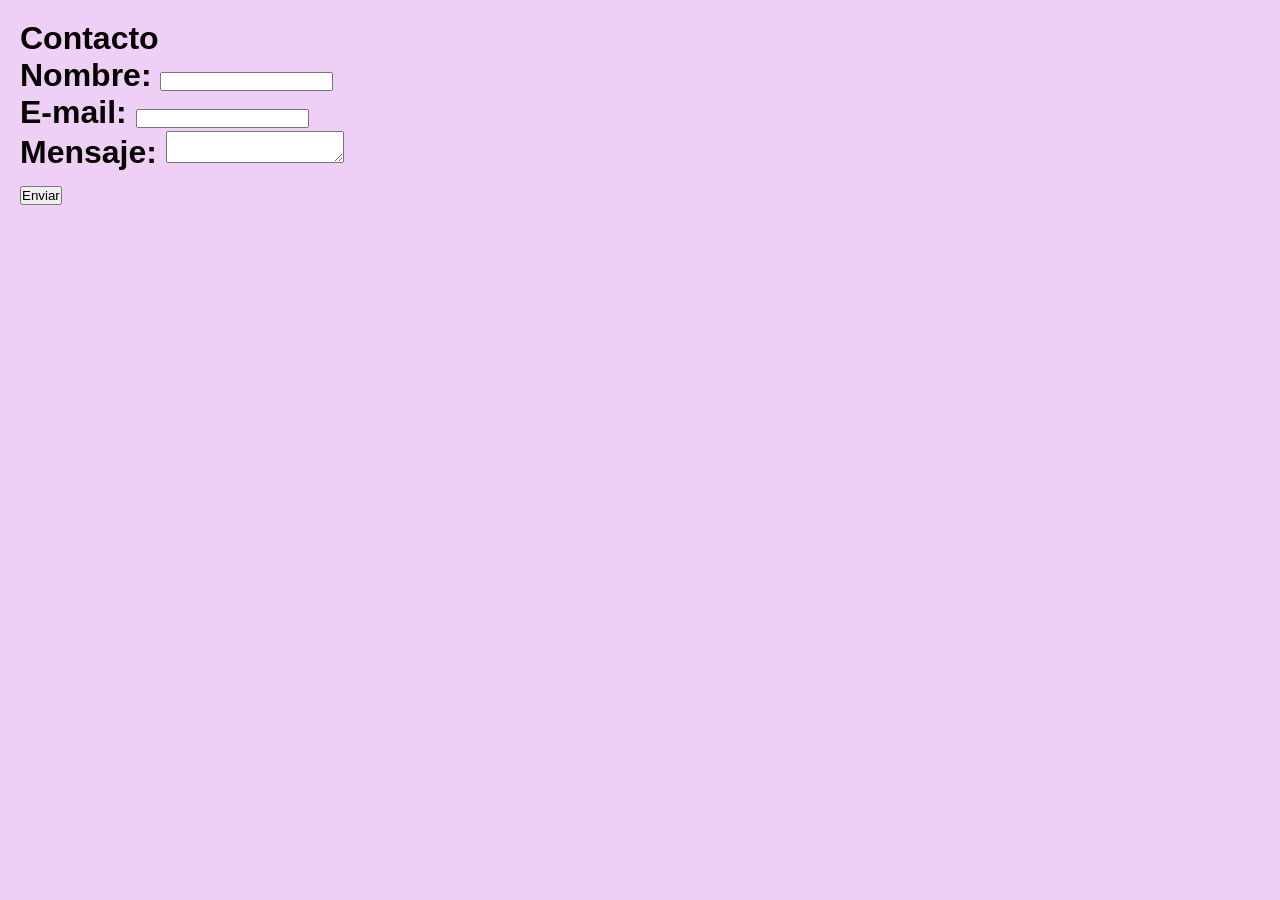
==== pages/contacto.html @ 5b741c3f "Carga de archivos iniciales del proyecto" ====
<!DOCTYPE html>
<html lang="en">
<head>
    <meta charset="UTF-8">
    <meta name="viewport" content="width=device-width, initial-scale=1.0">
    <title>Contacto</title>
    <link rel="stylesheet" href="../css/styles.css">
</head>
<body>
    <h1>Contacto</1>

        <form action = "https://formspree.io/f/xpqobgwy" mailto: "seoaneld@hotmail.com" method = "POST">
        <label>Nombre:
            <input type="text" name="nombre" required>
        </label><br>

        <label>E-mail:
            <input type="email" name="email" required>
        </label><br>

        <label>Mensaje:
            <textarea name = "mensaje" required></textarea>
        </label><br>
        
        <button class="btn" type="submit">Enviar</button>
    </form>
</body>
</html>
---- css/styles.css ----
*{
    margin: 0;
    padding: 0;
    box-sizing: border-box;
}

html {
    font-size: 62.5%;
}

header {
    box-sizing: border-box;
    background-image: url("../images/coverJW.jpeg");
    background-size: cover;
    background-position:center;
    background-repeat: no-repeat;
    min-height: 200px;
    display: flex;
    flex-direction: column;
    align-items: left;
    justify-content: center;
}    

.logo {
    height: 10rem;
    width: auto;
}
body {
    font-family: 'Gill Sans', 'Gill Sans MT', Calibri, 'Trebuchet MS', sans-serif;
    font-size: 1.6rem;
    background-color: rgb(238, 207, 245);
}

main {
    box-sizing: border-box;
    display: flex;
    width: 90%;
    flex-direction: column;
    margin: 0 auto;
    align-items: center;
    
}

.contenedor-tarjetas {
    display: flex;
    flex-wrap: wrap; /* Permite que las tarjetas bajen a la siguiente línea */
    /* Then we define how is distributed the remaining space */
    justify-content: center;
    gap: 4rem; /* Esto crea el espacio entre tarjetas sin usar márgenes manuales */
    width: 100%;
    padding: 2rem 0;
    
}


footer {
    box-sizing: border-box;
    display: flex;
    flex-direction: row; /* Pone el <nav> arriba y el <p> abajo */
    justify-content: center; /* Centra verticalmente el contenido */
    align-items: center;    /* Centra horizontalmente todo el contenido */
    background-color: #f0f0f0; /* Opcional: solo para ver el área */
    gap: 60rem;
}


h1 {
    margin: 2rem;
    color: rgb(5, 0, 0);
}

h2 {
    text-align: center;
    margin: 1rem;
}

.card {
    width: 20%;
    box-sizing: border-box;
    background-color: rgb(185, 166, 245);
    padding-bottom: 1rem;
    border-radius: 1rem;
    overflow: hidden;
    

}

.card h3 {

    text-align: center;
    padding: 1rem;
}

.card p {
    text-align: center;
    padding: 0 0 1rem 0;
   
}

.card img {
    width: 100%;
    height: 250px;       /* Le damos un estante a la botella */
    object-fit: contain; /* Mantiene la proporción original sin estirar */
    padding-top: 2rem;
    
}

.footer-list {
    box-sizing: border-box;
    display: flex;
    padding: 1rem;

    list-style: none;
    gap: 4rem;
    
}

a {
    color: inherit;
    text-decoration: none; 
}

.iconitos {
    vertical-align: middle;
    width: 5rem;
    height: 5rem;
    cursor: pointer;
}








/*
.btn {
    border: none;
    width: 100px;
    height: auto;
    padding: 2px;
    background-color: darkcyan;
    font-size: 2rem;
    margin-left: 4px;

}

form {
    margin: 10px;
}

label {
    margin-bottom: 2px;
}

input {
    border: 2px;
    border-radius: 4px;
    width: 100px;
    height: auto;

}

textarea {
    border: 2px;
    border-radius: 4px;
    width: 100px;
    height: auto;

}
*/
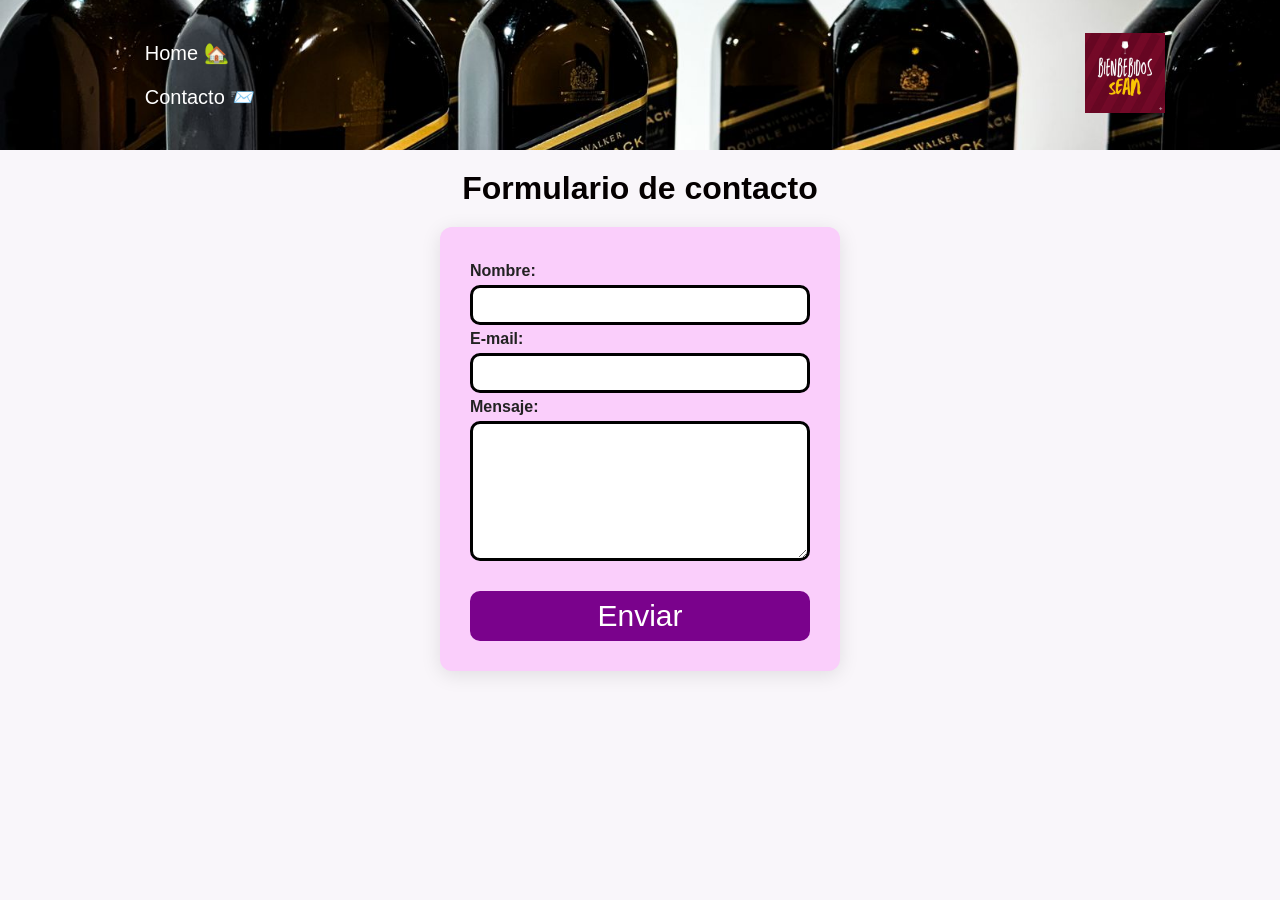
==== commit e5e263b6: "Actualizacion de archivos" ====
--- a/pages/contacto.html
+++ b/pages/contacto.html
@@ -7,22 +7,45 @@
     <link rel="stylesheet" href="../css/styles.css">
 </head>
 <body>
-    <h1>Contacto</1>
+        <header>
+        <div class="div-logo"><a href="../index.html"> 
+            <img class="logo" src= "../images/BienBebidos.png" alt = "logo de la tienda"></a></div>
 
-        <form action = "https://formspree.io/f/xpqobgwy" mailto: "seoaneld@hotmail.com" method = "POST">
-        <label>Nombre:
-            <input type="text" name="nombre" required>
-        </label><br>
+        <ul>
+            <li><a class = "enlaces" href="../index.html">Home 🏡</a></li>
+            <li><a class = "enlaces" href="./pages/contacto.html">Contacto 📨</a></li>
+        </ul>
+    </header>
 
-        <label>E-mail:
-            <input type="email" name="email" required>
-        </label><br>
+    <main>
+    <h1 class = "contacto">Formulario de contacto</h1>
 
-        <label>Mensaje:
-            <textarea name = "mensaje" required></textarea>
-        </label><br>
-        
-        <button class="btn" type="submit">Enviar</button>
-    </form>
+        <div class="form-container">
+                
+            <section>
+                
+                <form action = "https://formspree.io/f/xpqobgwy" mailto: "seoaneld@hotmail.com" method = "POST">
+                
+                <label>Nombre:</label>
+                <input type="text" name="nombre" required>
+                
+
+                <label>E-mail:</label>
+                <input type="email" name="email" required>
+                
+
+                <label>Mensaje:</label>
+                <textarea name = "mensaje" required></textarea>
+                
+               
+                            
+                <button class="btn" type="submit">Enviar</button>
+                </form>
+            
+            </section> 
+
+                
+        </div>
+    </main>
 </body>
 </html>
--- a/css/styles.css
+++ b/css/styles.css
@@ -15,21 +15,35 @@
     background-size: cover;
     background-position:center;
     background-repeat: no-repeat;
-    min-height: 200px;
-    display: flex;
-    flex-direction: column;
-    align-items: left;
-    justify-content: center;
+    min-height: 150px;
+    display: flex;
+    flex-direction: row-reverse;
+    align-items: center;
+    justify-content: center;
+    gap: 80rem;
 }    
 
 .logo {
-    height: 10rem;
+    height: 8rem;
     width: auto;
 }
+
+li {
+    list-style: none;
+    padding: 1rem;
+    font-size: 2rem;
+}
+
+.enlaces  {
+    color: white;
+    padding: 2rem;
+    list-style: none;
+}
+
 body {
     font-family: 'Gill Sans', 'Gill Sans MT', Calibri, 'Trebuchet MS', sans-serif;
     font-size: 1.6rem;
-    background-color: rgb(238, 207, 245);
+    background-color: rgb(249, 246, 250);
 }
 
 main {
@@ -57,7 +71,7 @@
 footer {
     box-sizing: border-box;
     display: flex;
-    flex-direction: row; /* Pone el <nav> arriba y el <p> abajo */
+    flex-direction: row; 
     justify-content: center; /* Centra verticalmente el contenido */
     align-items: center;    /* Centra horizontalmente todo el contenido */
     background-color: #f0f0f0; /* Opcional: solo para ver el área */
@@ -128,46 +142,64 @@
     cursor: pointer;
 }
 
-
-
-
-
-
-
-
-/*
+/* -----------------------------------------------------------------*/
+/*                             CONTACTO                             */
+/* -----------------------------------------------------------------*/
+
+.contacto {
+ justify-content: center;
+
+}
+
+.form-container {
+    background-color: rgb(250, 206, 251);
+    width: 40rem; 
+    margin: auto; 
+    padding: 30px; 
+    border-radius: 12px; 
+    box-shadow: 0 4px 20px rgba(0,0,0,0.1); 
+}
+
+label {
+    display: block; 
+    margin-top: 0.5rem;
+    font-weight: 600;
+    color: #222;
+    text-align: left;
+    }
+
+input, textarea {
+    display: flex;
+    margin-top: 0.5rem;
+    font-weight: 600;
+    width: 100%;
+    height: 4rem;
+    border: solid;
+    border-radius: 1rem;
+    font-size: 2rem;
+    text-align: left;
+    justify-content: center;
+}
+
+textarea {
+    height: 14rem;
+}
+
 .btn {
+    display: flex;
+    background-color: #7a028c;
+    color: white;
+    width: 100%;
+    height: 5rem;
+    margin-top: 3rem;
+    padding: 1rem;
     border: none;
-    width: 100px;
-    height: auto;
-    padding: 2px;
-    background-color: darkcyan;
-    font-size: 2rem;
-    margin-left: 4px;
-
-}
-
-form {
-    margin: 10px;
-}
-
-label {
-    margin-bottom: 2px;
-}
-
-input {
-    border: 2px;
-    border-radius: 4px;
-    width: 100px;
-    height: auto;
-
-}
-
-textarea {
-    border: 2px;
-    border-radius: 4px;
-    width: 100px;
-    height: auto;
-
-}
-*/+    border-radius: 10px;
+    justify-content: center;
+    align-items: center;
+    font-size: 3rem;
+    cursor: pointer;
+    
+}
+
+
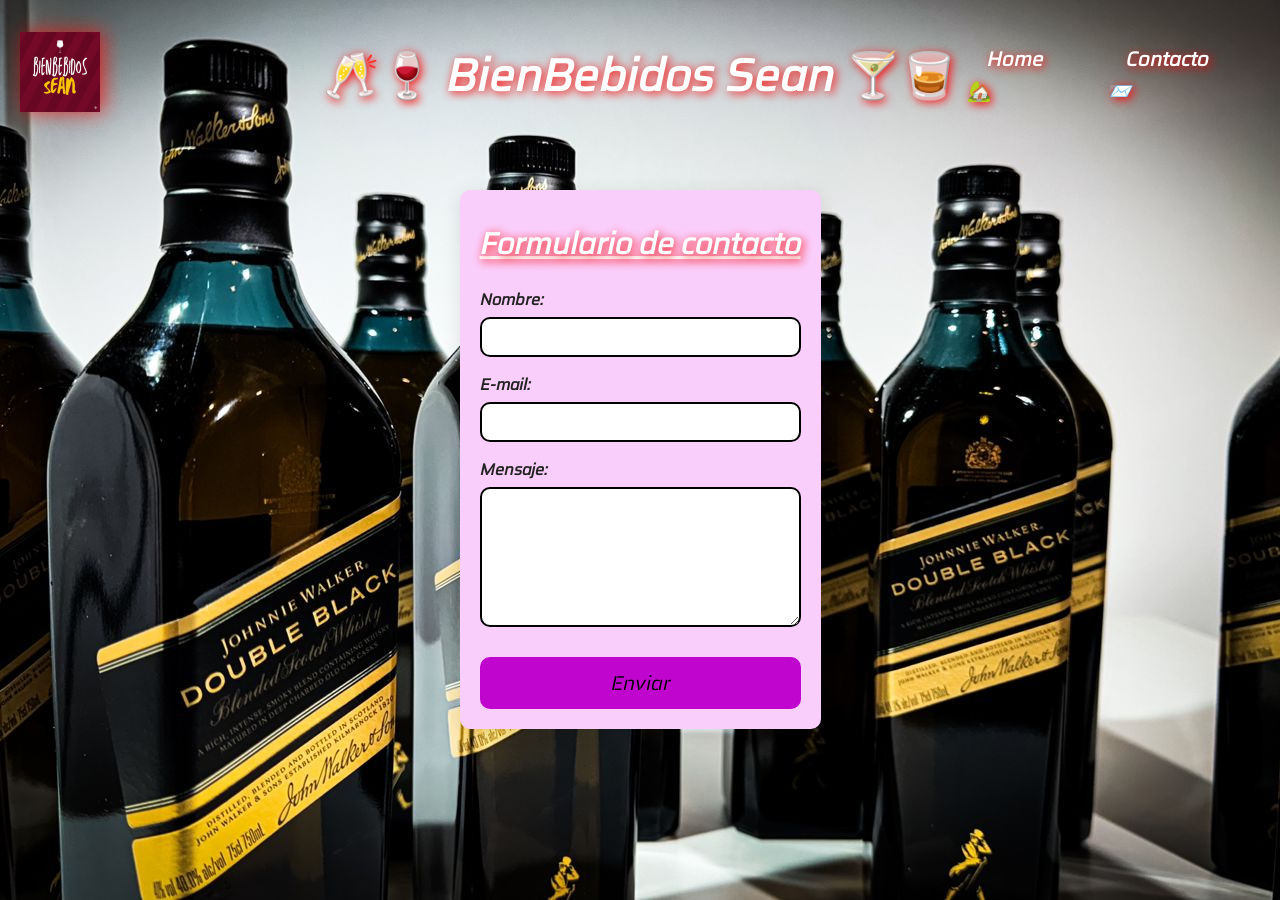
==== commit d6e44950: "Agregando fuentes y estilos del formulario" ====
--- a/pages/contacto.html
+++ b/pages/contacto.html
@@ -7,42 +7,52 @@
     <link rel="stylesheet" href="../css/styles.css">
 </head>
 <body>
-        <header>
-        <div class="div-logo"><a href="../index.html"> 
-            <img class="logo" src= "../images/BienBebidos.png" alt = "logo de la tienda"></a></div>
+<header>
+        <section class="left">
+            <div class="div-logo"><a href="../index.html"> 
+            <img class="logo" src= "../images/BienBebidos.png" alt = "logo de la tienda"></a>
+        </div>
+        </section>
 
-        <ul>
-            <li><a class = "enlaces" href="../index.html">Home 🏡</a></li>
-            <li><a class = "enlaces" href="./pages/contacto.html">Contacto 📨</a></li>
-        </ul>
+        <section class="center">
+            <h1> 🥂🍷 BienBebidos Sean 🍸🥃</h1>
+            
+        </section>
+
+        <section class="right">
+        <nav class="nav-header">
+            <ul>
+                <li><a class = "enlaces" href="../index.html">Home 🏡</a></li>
+                <li><a class = "enlaces" href="./contacto.html">Contacto 📨</a></li>
+            </ul>
+        </nav>
+        </section>
     </header>
 
     <main>
-    <h1 class = "contacto">Formulario de contacto</h1>
+   
 
         <div class="form-container">
+             <h1 class = "contacto">Formulario de contacto</h1>    
+                <section>
+                    
+                    <form action = "https://formspree.io/f/xpqobgwy" method = "POST">
+                    
+                    <label for="name">Nombre:</label>
+                    <input id="name" type="text" name="nombre" required>
+                    
+
+                    <label for="mail">E-mail:</label>
+                    <input id ="mail" type="email" name="email" required>
+                    
+
+                    <label for ="msj">Mensaje:</label>
+                    <textarea id= "msj" name = "mensaje" required></textarea>
+                    
+                    <button class="btn bg-primary text-dark" type="submit">Enviar</button>
+                    </form>
                 
-            <section>
-                
-                <form action = "https://formspree.io/f/xpqobgwy" mailto: "seoaneld@hotmail.com" method = "POST">
-                
-                <label>Nombre:</label>
-                <input type="text" name="nombre" required>
-                
-
-                <label>E-mail:</label>
-                <input type="email" name="email" required>
-                
-
-                <label>Mensaje:</label>
-                <textarea name = "mensaje" required></textarea>
-                
-               
-                            
-                <button class="btn" type="submit">Enviar</button>
-                </form>
-            
-            </section> 
+                </section> 
 
                 
         </div>
--- a/css/styles.css
+++ b/css/styles.css
@@ -1,35 +1,62 @@
+@font-face {
+    font-family: 'saira'; 
+    src: url('../fuentes/Saira_Stencil/SairaStencil-Italic-VariableFont_wdth\,wght.ttf') format('truetype');
+    font-weight: normal;
+    font-style: normal;
+}
+
 
 *{
     margin: 0;
     padding: 0;
     box-sizing: border-box;
+    font-family: 'saira', sans-serif;
 }
 
 html {
     font-size: 62.5%;
+    
 }
 
 header {
-    box-sizing: border-box;
-    background-image: url("../images/coverJW.jpeg");
-    background-size: cover;
-    background-position:center;
-    background-repeat: no-repeat;
     min-height: 150px;
     display: flex;
-    flex-direction: row-reverse;
+    align-items: center; 
+    padding: 0 2rem;
+}
+
+.left, .center, .right {
+    flex: 1; 
+    display: flex;
     align-items: center;
-    justify-content: center;
-    gap: 80rem;
-}    
+}
+
+.left { justify-content: flex-start; }
+.center { justify-content: center; }
+.right { justify-content: flex-end; }
+
+h1 {
+    
+    font-size: 4.5rem; 
+    color: rgb(255, 255, 255);
+    text-align: center;
+    white-space: nowrap; 
+    text-shadow: 2px 2px 10px rgb(251, 5, 5);
+}
 
 .logo {
     height: 8rem;
     width: auto;
+    filter: drop-shadow(4px 0px 10px rgba(255, 0, 0, 0.7));
+}
+ul {
+    display: flex;
+    flex-direction: row;
+    list-style: none;
 }
 
 li {
-    list-style: none;
+    
     padding: 1rem;
     font-size: 2rem;
 }
@@ -37,169 +64,202 @@
 .enlaces  {
     color: white;
     padding: 2rem;
-    list-style: none;
+    font-weight: 800;
+    font-style: italic;
+    text-shadow: 2px 2px 10px rgb(251, 5, 5);
+    
 }
 
 body {
-    font-family: 'Gill Sans', 'Gill Sans MT', Calibri, 'Trebuchet MS', sans-serif;
     font-size: 1.6rem;
-    background-color: rgb(249, 246, 250);
+    background-color: rgb(250, 251, 190);
+    background-image: url("../images/coverJW.jpeg");
+    background-repeat: no-repeat;
+    background-size: cover;
+    background-attachment: fixed;
+    background-position: center center;
+
+    /*lo nuevo*/
+    display: flex;
+    flex-direction: column;
+
 }
 
 main {
-    box-sizing: border-box;
     display: flex;
     width: 90%;
     flex-direction: column;
     margin: 0 auto;
     align-items: center;
-    
-}
-
-.contenedor-tarjetas {
-    display: flex;
-    flex-wrap: wrap; /* Permite que las tarjetas bajen a la siguiente línea */
-    /* Then we define how is distributed the remaining space */
-    justify-content: center;
-    gap: 4rem; /* Esto crea el espacio entre tarjetas sin usar márgenes manuales */
-    width: 100%;
-    padding: 2rem 0;
-    
-}
-
-
-footer {
-    box-sizing: border-box;
-    display: flex;
-    flex-direction: row; 
-    justify-content: center; /* Centra verticalmente el contenido */
-    align-items: center;    /* Centra horizontalmente todo el contenido */
-    background-color: #f0f0f0; /* Opcional: solo para ver el área */
-    gap: 60rem;
-}
-
-
-h1 {
-    margin: 2rem;
-    color: rgb(5, 0, 0);
 }
 
 h2 {
     text-align: center;
-    margin: 1rem;
+    margin-top: 1rem;
+    margin-bottom: 2rem;
+    background-color: 	#f1cd3c;
+    padding: 1rem;
+}
+
+.contenedor-tarjetas {
+    display: flex;
+    flex-direction: column;
+    flex-wrap: wrap; /* Permitir a las tarjetas bajar a la siguiente línea */
+    justify-content: center;
+    gap: 2rem;
+    width: auto;
+    padding: 2rem 0;
+    margin-bottom: 15rem; /* <--- Agrega esto para separar el footer */
 }
 
 .card {
-    width: 20%;
+    display: flex;
+    flex-direction: column;
+    width: 100%;
     box-sizing: border-box;
-    background-color: rgb(185, 166, 245);
     padding-bottom: 1rem;
     border-radius: 1rem;
     overflow: hidden;
-    
-
+    background-color:#f1cd3c;
+    align-items: center;
+    
 }
 
 .card h3 {
-
-    text-align: center;
+    
     padding: 1rem;
 }
 
 .card p {
-    text-align: center;
+   
     padding: 0 0 1rem 0;
-   
 }
 
 .card img {
     width: 100%;
-    height: 250px;       /* Le damos un estante a la botella */
-    object-fit: contain; /* Mantiene la proporción original sin estirar */
+    height: 250px;       
+    object-fit: contain; /* Proporción original sin estirar */
     padding-top: 2rem;
-    
+}
+
+.card button {
+    margin-top: auto;
+    margin-bottom: 1rem; /* Empuja el botón al fondo de la tarjeta */
+    width: 80%;       /* Para que no ocupe todo el ancho si no quieres */
+    padding: 0.5rem;
+    border-radius: 0.5rem;
+    border: none;
+    cursor: pointer;
+}
+
+footer {
+    margin-top: auto;
+    display: flex;
+    justify-content:space-around;
+    align-items: center;    /* Centra horizontalmente todo el contenido */
+    background-color: #f1cd3c;
+    padding: 0 4rem;
 }
 
 .footer-list {
-    box-sizing: border-box;
-    display: flex;
-    padding: 1rem;
-
-    list-style: none;
+    flex-direction: row;
+    padding: .5rem;
     gap: 4rem;
     
 }
 
-a {
+a, .leyenda {
     color: inherit;
-    text-decoration: none; 
+    text-decoration: none;
+    text-shadow: 2px 2px 10px rgb(251, 5, 5);
+    
 }
 
 .iconitos {
     vertical-align: middle;
-    width: 5rem;
-    height: 5rem;
+    width: 3rem;
+    height: 3rem;
     cursor: pointer;
 }
 
+.leyenda {
+    font-size: 2rem;
+}
+
+.btn {
+    display: flex;
+    border: none;
+    padding: 1.6rem;
+    border-radius: 1rem;
+    cursor: pointer; 
+    
+    justify-content: center;
+}
+
+
 /* -----------------------------------------------------------------*/
-/*                             CONTACTO                             */
+/*                             HOJA DE CONTACTO                     */
 /* -----------------------------------------------------------------*/
 
+.form-container {
+    display: flex;
+    flex-direction: column;
+   
+    max-width: 450px;
+    background-color: rgb(250, 206, 251);
+    padding: 2rem; 
+    border-radius: 1rem; 
+    box-shadow: 0 4px 20px rgba(0,0,0,0.1); 
+    margin: 40px auto; /* Centra el bloque rosa horizontalmente */
+}
+form {
+    
+    display: flex;
+    flex-direction: column;
+    width: 100%;
+}
+
 .contacto {
- justify-content: center;
-
-}
-
-.form-container {
-    background-color: rgb(250, 206, 251);
-    width: 40rem; 
-    margin: auto; 
-    padding: 30px; 
-    border-radius: 12px; 
-    box-shadow: 0 4px 20px rgba(0,0,0,0.1); 
+ font-size: 3rem;
+ margin-top: 1rem;
+ margin-bottom: 2rem;
+ text-decoration: underline;
+
 }
 
 label {
-    display: block; 
-    margin-top: 0.5rem;
+    align-self: flex-start;
+    
+    margin-left: 0;
     font-weight: 600;
     color: #222;
     text-align: left;
     }
 
 input, textarea {
-    display: flex;
+    padding: .5rem 1rem;
     margin-top: 0.5rem;
+    margin-bottom: 1.5rem;
     font-weight: 600;
     width: 100%;
     height: 4rem;
-    border: solid;
+    border: 2px solid black;
     border-radius: 1rem;
-    font-size: 2rem;
-    text-align: left;
-    justify-content: center;
+    font-size: 1.5rem;
+    box-sizing: border-box;
 }
 
 textarea {
     height: 14rem;
-}
-
-.btn {
-    display: flex;
-    background-color: #7a028c;
-    color: white;
-    width: 100%;
-    height: 5rem;
-    margin-top: 3rem;
-    padding: 1rem;
-    border: none;
-    border-radius: 10px;
-    justify-content: center;
-    align-items: center;
-    font-size: 3rem;
-    cursor: pointer;
-    
-}
-
-
+    padding-top: 1rem;
+    resize: vertical; /* Impide que se estire hacia los lados y ensanche el rosa */
+}
+
+.bg-primary {
+    margin-top: 1.5rem;
+    font-size: 2rem;
+    background-color: #c005ce;
+    padding: 1rem 2rem;
+
+    
+}   
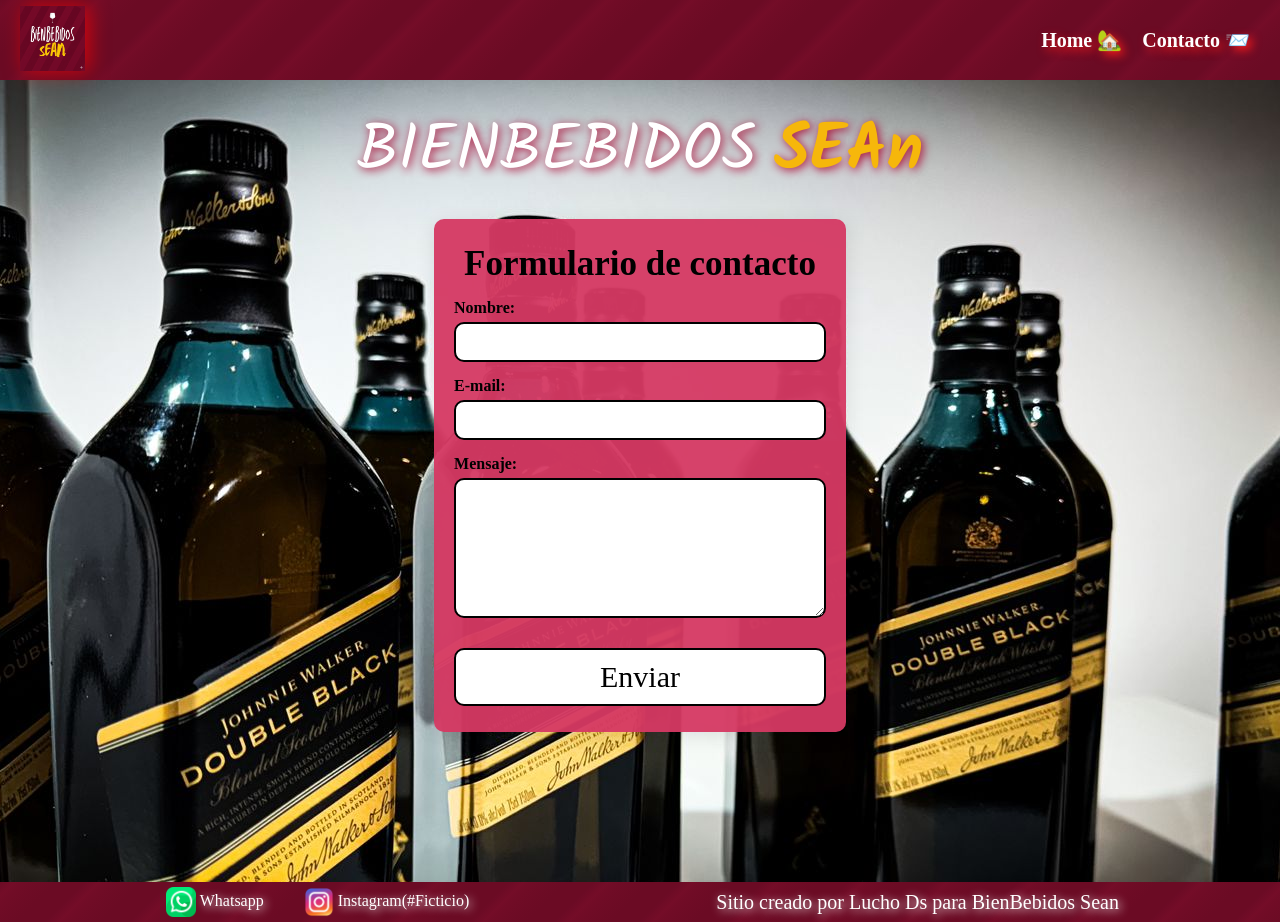
==== commit 1a1da2db: "Nueva version con tipografia Kalam y estilos actualizados" ====
--- a/pages/contacto.html
+++ b/pages/contacto.html
@@ -4,36 +4,40 @@
     <meta charset="UTF-8">
     <meta name="viewport" content="width=device-width, initial-scale=1.0">
     <title>Contacto</title>
+
+    <link rel="preconnect" href="https://fonts.googleapis.com">
+    <link rel="preconnect" href="https://fonts.gstatic.com" crossorigin>
+    <link href="https://fonts.googleapis.com/css2?family=Kalam:wght@300;400;700&family=Permanent+Marker&display=swap" rel="stylesheet">
+
     <link rel="stylesheet" href="../css/styles.css">
 </head>
 <body>
-<header>
-        <section class="left">
-            <div class="div-logo"><a href="../index.html"> 
+
+    <header>
+        
+        <div class="div-logo"><a href="../index.html"> 
             <img class="logo" src= "../images/BienBebidos.png" alt = "logo de la tienda"></a>
+            
         </div>
-        </section>
-
-        <section class="center">
-            <h1> 🥂🍷 BienBebidos Sean 🍸🥃</h1>
-            
-        </section>
-
-        <section class="right">
+        
         <nav class="nav-header">
             <ul>
                 <li><a class = "enlaces" href="../index.html">Home 🏡</a></li>
-                <li><a class = "enlaces" href="./contacto.html">Contacto 📨</a></li>
+                <li><a class = "enlaces" href="contacto.html">Contacto 📨</a></li>
             </ul>
         </nav>
-        </section>
+        
     </header>
 
     <main>
    
+        <h1 class ="titulo-principal"> 
+            <span class="BienBebidos">BIENBEBIDOS</span> 
+            <span class="sean"> SEAn</span>
+        </h1>
 
         <div class="form-container">
-             <h1 class = "contacto">Formulario de contacto</h1>    
+             <h2 class = "contacto">Formulario de contacto</h2>    
                 <section>
                     
                     <form action = "https://formspree.io/f/xpqobgwy" method = "POST">
@@ -57,5 +61,20 @@
                 
         </div>
     </main>
+        <footer>
+        <nav class="nav-footer">
+            <ul class="footer-list">
+                <li><a href="https://wa.me/541131106709?text=Hola, quisiera más información sobre el catálogo" target=_blank>
+                    <img class="iconitos" src="../images/whatsapp.png" alt="Chat en Whatsapp"> Whatsapp</a></li>
+
+                <li><a href="https://www.instagram.com/BienBebidos_Sean" target=_blank>
+                    <img class="iconitos" src="../images/instagram.png" alt="Icono de instagram"> Instagram(#Ficticio)</a></li>
+                
+            </ul>
+        </nav>    
+        
+        <p class="leyenda">Sitio creado por Lucho Ds para BienBebidos Sean</p>
+        
+    </footer>
 </body>
 </html>
--- a/css/styles.css
+++ b/css/styles.css
@@ -1,16 +1,16 @@
-@font-face {
+/*@font-face {
     font-family: 'saira'; 
     src: url('../fuentes/Saira_Stencil/SairaStencil-Italic-VariableFont_wdth\,wght.ttf') format('truetype');
     font-weight: normal;
     font-style: normal;
-}
+}*/
 
 
 *{
     margin: 0;
     padding: 0;
     box-sizing: border-box;
-    font-family: 'saira', sans-serif;
+    font-family: 'Amatic SC', cursive;
 }
 
 html {
@@ -18,138 +18,154 @@
     
 }
 
+body {
+    min-height: 100vh;
+    font-size: 1.6rem;
+    /*background-color: #ffdb99b5;*/
+    background-image: url(../images/coverJW.jpeg);
+    background-size: cover;
+    background-repeat: no-repeat;
+    background-attachment: fixed;
+    background-position-x: center;
+    background-position-y: 8rem;
+    display: flex;
+    flex-direction: column;
+}
+header, footer {
+        background-color: #6B0B24;
+        background-image: repeating-linear-gradient(
+        135deg,
+         #6b0b25c0,
+         #810f2d6a, 20px,
+        transparent 40px,
+        transparent 60px
+    )
+}
 header {
-    min-height: 150px;
-    display: flex;
-    align-items: center; 
-    padding: 0 2rem;
-}
-
-.left, .center, .right {
-    flex: 1; 
+    position: sticky;
+    top: 0; /*para dejarlo fijo arriba*/
+    z-index: 1000;
+    height: 80px;
     display: flex;
     align-items: center;
-}
-
-.left { justify-content: flex-start; }
-.center { justify-content: center; }
-.right { justify-content: flex-end; }
-
-h1 {
-    
-    font-size: 4.5rem; 
-    color: rgb(255, 255, 255);
-    text-align: center;
-    white-space: nowrap; 
-    text-shadow: 2px 2px 10px rgb(251, 5, 5);
+    justify-content: space-between;
+    padding: 1rem 2rem;
 }
 
 .logo {
-    height: 8rem;
+    height: 6.5rem;
     width: auto;
     filter: drop-shadow(4px 0px 10px rgba(255, 0, 0, 0.7));
 }
+
+
 ul {
     display: flex;
     flex-direction: row;
     list-style: none;
 }
 
-li {
-    
-    padding: 1rem;
+.enlaces  {
     font-size: 2rem;
-}
-
-.enlaces  {
+    padding: 1rem;
     color: white;
-    padding: 2rem;
     font-weight: 800;
-    font-style: italic;
-    text-shadow: 2px 2px 10px rgb(251, 5, 5);
-    
-}
-
-body {
-    font-size: 1.6rem;
-    background-color: rgb(250, 251, 190);
-    background-image: url("../images/coverJW.jpeg");
-    background-repeat: no-repeat;
-    background-size: cover;
-    background-attachment: fixed;
-    background-position: center center;
-
-    /*lo nuevo*/
-    display: flex;
-    flex-direction: column;
-
+    font-style: none;
+    text-shadow: 4px 4px 10px rgba(249, 26, 26, 0.9);
 }
 
 main {
     display: flex;
     width: 90%;
     flex-direction: column;
+    flex-wrap: wrap;
     margin: 0 auto;
     align-items: center;
 }
+.titulo-productos, .parrafo {
+    background-color:#d53963f3;
+}
+
+.titulo-principal {
+    margin: 2rem 0 1.5rem;
+    background-color: none;
+    text-align: center;
+    font-size: 6.5rem;
+    text-shadow: 2px 2px 10px rgba(172, 7, 51, 0.95);
+   
+}    
+
+.BienBebidos, .sean {
+    font-family: 'Kalam', cursive;
+}
+.BienBebidos {
+    color: white;
+    font-weight: 400;
+}
+
+.sean {
+    color:#f6b70b;
+    font-weight: 800;
+}
+
+.parrafo {
+    font-size: 3rem;
+}
 
 h2 {
     text-align: center;
-    margin-top: 1rem;
-    margin-bottom: 2rem;
-    background-color: 	#f1cd3c;
+    margin-top: 1.5rem;
+    margin-bottom: 1.5rem;
+    /*background-color: #FDD07A;*/
     padding: 1rem;
 }
 
 .contenedor-tarjetas {
     display: flex;
     flex-direction: column;
-    flex-wrap: wrap; /* Permitir a las tarjetas bajar a la siguiente línea */
+    flex-wrap: wrap; /* Para que las tarjetas bajen a la siguiente línea */
     justify-content: center;
     gap: 2rem;
     width: auto;
     padding: 2rem 0;
-    margin-bottom: 15rem; /* <--- Agrega esto para separar el footer */
+    margin-bottom: 15rem; 
 }
 
 .card {
     display: flex;
     flex-direction: column;
-    width: 100%;
-    box-sizing: border-box;
+    width: 25rem;
     padding-bottom: 1rem;
     border-radius: 1rem;
     overflow: hidden;
-    background-color:#f1cd3c;
+    background-color:#d53963f3;
     align-items: center;
     
 }
 
 .card h3 {
-    
-    padding: 1rem;
+    padding: 1rem;
+    text-align: center;
 }
 
 .card p {
-   
-    padding: 0 0 1rem 0;
+   padding: 0 0 1rem;
 }
 
 .card img {
-    width: 100%;
-    height: 250px;       
-    object-fit: contain; /* Proporción original sin estirar */
-    padding-top: 2rem;
+    width: 50%;
+    object-fit:cover; /* Proporción original sin estirar */
+    overflow: hidden;
+    padding-top: 2.1rem;
+    padding-bottom: .7rem;
 }
 
 .card button {
     margin-top: auto;
     margin-bottom: 1rem; /* Empuja el botón al fondo de la tarjeta */
-    width: 80%;       /* Para que no ocupe todo el ancho si no quieres */
-    padding: 0.5rem;
-    border-radius: 0.5rem;
-    border: none;
+    width: 80%;       /* Para que no ocupe todo el ancho */
     cursor: pointer;
+    
 }
 
 footer {
@@ -157,7 +173,6 @@
     display: flex;
     justify-content:space-around;
     align-items: center;    /* Centra horizontalmente todo el contenido */
-    background-color: #f1cd3c;
     padding: 0 4rem;
 }
 
@@ -169,9 +184,9 @@
 }
 
 a, .leyenda {
-    color: inherit;
+    color: white;
     text-decoration: none;
-    text-shadow: 2px 2px 10px rgb(251, 5, 5);
+    text-shadow: 2px 2px 10px rgb(255, 255, 255);
     
 }
 
@@ -188,12 +203,24 @@
 
 .btn {
     display: flex;
-    border: none;
-    padding: 1.6rem;
     border-radius: 1rem;
     cursor: pointer; 
-    
     justify-content: center;
+    border: .2rem solid black;
+}
+
+.btn:hover {
+    background-color: rgb(89, 255, 18);
+    border: .2rem solid transparent;
+}
+
+.bg-secondary {
+    padding: 0.8rem;
+    font-size: 1.5rem;
+}
+
+.text-dark {
+    color: black;
 }
 
 
@@ -204,35 +231,31 @@
 .form-container {
     display: flex;
     flex-direction: column;
-   
+    background-color:#d53963f3;
     max-width: 450px;
-    background-color: rgb(250, 206, 251);
-    padding: 2rem; 
+    padding: 1rem 2rem; 
     border-radius: 1rem; 
     box-shadow: 0 4px 20px rgba(0,0,0,0.1); 
-    margin: 40px auto; /* Centra el bloque rosa horizontalmente */
-}
-form {
-    
+    margin-bottom: 15rem;
+}
+
+form {    
     display: flex;
     flex-direction: column;
     width: 100%;
+    
 }
 
 .contacto {
- font-size: 3rem;
- margin-top: 1rem;
- margin-bottom: 2rem;
- text-decoration: underline;
-
+    font-size: 3.5rem;
+    margin-top: .5rem;
+    margin-bottom: .5rem;
 }
 
 label {
     align-self: flex-start;
-    
     margin-left: 0;
     font-weight: 600;
-    color: #222;
     text-align: left;
     }
 
@@ -255,11 +278,12 @@
     resize: vertical; /* Impide que se estire hacia los lados y ensanche el rosa */
 }
 
+
+
 .bg-primary {
     margin-top: 1.5rem;
-    font-size: 2rem;
-    background-color: #c005ce;
-    padding: 1rem 2rem;
-
-    
-}   +    font-size:3rem;
+    background-color: #ffffff;
+    padding: 1rem;
+    margin-bottom: 1.6rem;
+}
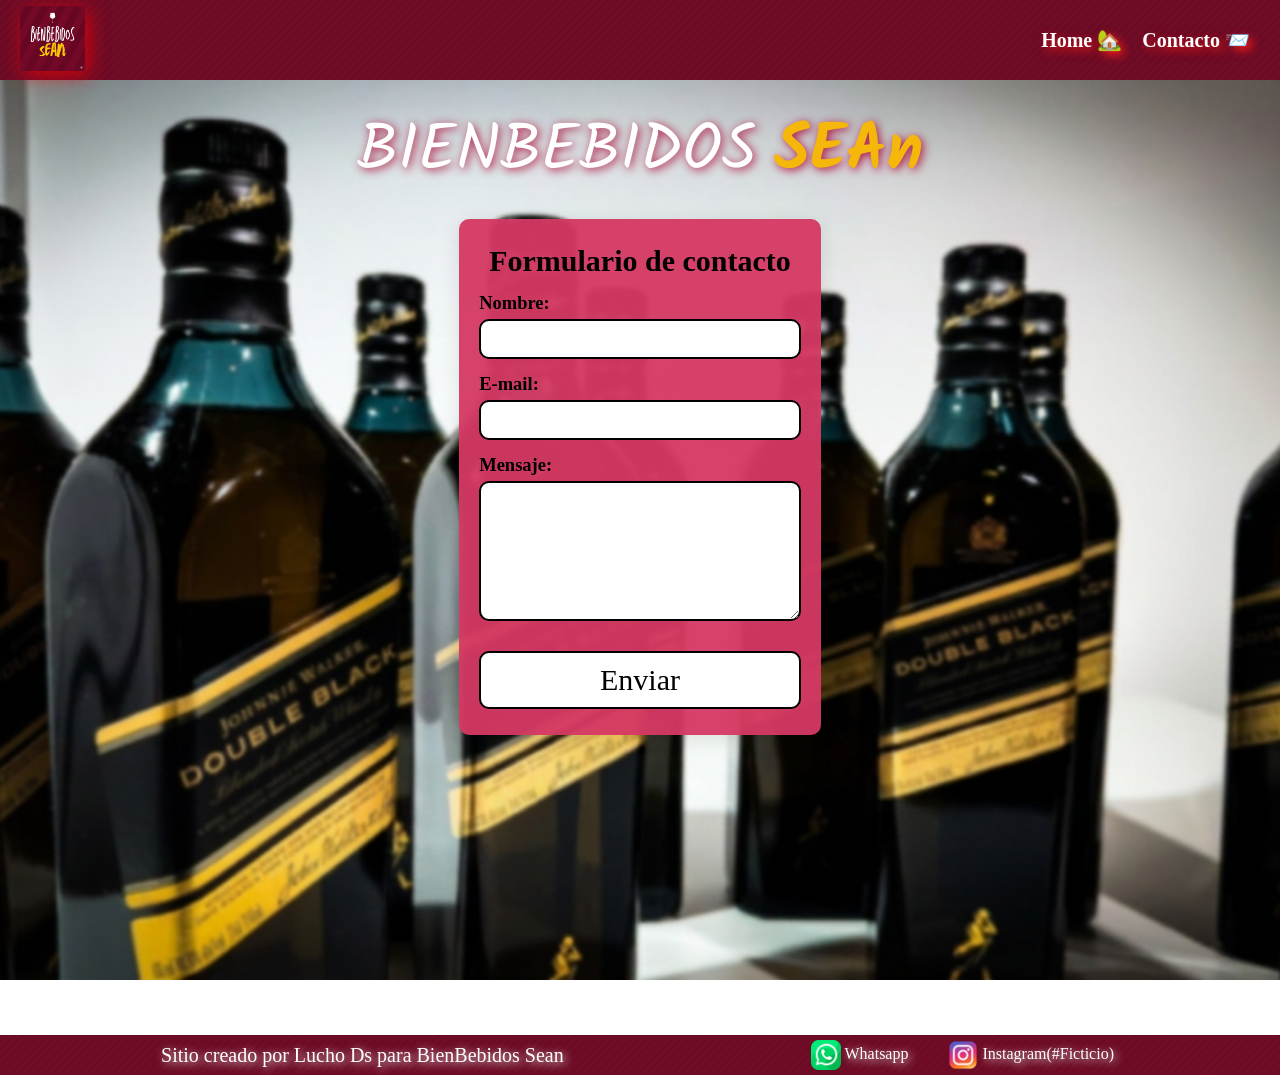
==== commit 3592c89f: "arreglo de css" ====
--- a/pages/contacto.html
+++ b/pages/contacto.html
@@ -40,7 +40,7 @@
              <h2 class = "contacto">Formulario de contacto</h2>    
                 <section>
                     
-                    <form action = "https://formspree.io/f/xpqobgwy" method = "POST">
+                    <form action = "" method = "POST">
                     
                     <label for="name">Nombre:</label>
                     <input id="name" type="text" name="nombre" required>
--- a/css/styles.css
+++ b/css/styles.css
@@ -1,10 +1,3 @@
-/*@font-face {
-    font-family: 'saira'; 
-    src: url('../fuentes/Saira_Stencil/SairaStencil-Italic-VariableFont_wdth\,wght.ttf') format('truetype');
-    font-weight: normal;
-    font-style: normal;
-}*/
-
 
 *{
     margin: 0;
@@ -22,7 +15,7 @@
     min-height: 100vh;
     font-size: 1.6rem;
     /*background-color: #ffdb99b5;*/
-    background-image: url(../images/coverJW.jpeg);
+    background-image: url(../images/coverJW5.png);
     background-size: cover;
     background-repeat: no-repeat;
     background-attachment: fixed;
@@ -36,9 +29,9 @@
         background-image: repeating-linear-gradient(
         135deg,
          #6b0b25c0,
-         #810f2d6a, 20px,
-        transparent 40px,
-        transparent 60px
+         #810f2d6a, 0.2rem,
+        transparent 0.4rem,
+        transparent 0.6rem
     )
 }
 header {
@@ -55,7 +48,7 @@
 .logo {
     height: 6.5rem;
     width: auto;
-    filter: drop-shadow(4px 0px 10px rgba(255, 0, 0, 0.7));
+    filter: drop-shadow(0.4rem 0.4rem 1rem rgba(255, 0, 0, 0.7));
 }
 
 
@@ -71,17 +64,21 @@
     color: white;
     font-weight: 800;
     font-style: none;
-    text-shadow: 4px 4px 10px rgba(249, 26, 26, 0.9);
+    text-shadow: 0.4rem 0.4rem 1rem rgba(249, 26, 26, 0.9);
 }
 
 main {
     display: flex;
-    width: 90%;
-    flex-direction: column;
+    flex-direction: column;
+    flex: 1;
+    width: 80%;
     flex-wrap: wrap;
     margin: 0 auto;
     align-items: center;
-}
+    margin-bottom: 15rem;
+
+}
+
 .titulo-productos, .parrafo {
     background-color:#d53963f3;
 }
@@ -91,7 +88,7 @@
     background-color: none;
     text-align: center;
     font-size: 6.5rem;
-    text-shadow: 2px 2px 10px rgba(172, 7, 51, 0.95);
+    text-shadow: 0.2rem 0.2rem 1rem rgba(172, 7, 51, 0.95);
    
 }    
 
@@ -122,7 +119,6 @@
 
 .contenedor-tarjetas {
     display: flex;
-    flex-direction: column;
     flex-wrap: wrap; /* Para que las tarjetas bajen a la siguiente línea */
     justify-content: center;
     gap: 2rem;
@@ -162,7 +158,7 @@
 
 .card button {
     margin-top: auto;
-    margin-bottom: 1rem; /* Empuja el botón al fondo de la tarjeta */
+    margin-bottom: 1rem; /* Que el botón quede al fondo de la tarjeta */
     width: 80%;       /* Para que no ocupe todo el ancho */
     cursor: pointer;
     
@@ -172,7 +168,8 @@
     margin-top: auto;
     display: flex;
     justify-content:space-around;
-    align-items: center;    /* Centra horizontalmente todo el contenido */
+    align-items: center;    /* Para centra horizontalmente todo el contenido */
+    flex-direction: row-reverse;
     padding: 0 4rem;
 }
 
@@ -186,7 +183,7 @@
 a, .leyenda {
     color: white;
     text-decoration: none;
-    text-shadow: 2px 2px 10px rgb(255, 255, 255);
+    text-shadow: 0.2rem 0.2rem 1rem rgb(255, 255, 255);
     
 }
 
@@ -215,6 +212,7 @@
 }
 
 .bg-secondary {
+    background-color: antiquewhite;
     padding: 0.8rem;
     font-size: 1.5rem;
 }
@@ -232,10 +230,10 @@
     display: flex;
     flex-direction: column;
     background-color:#d53963f3;
-    max-width: 450px;
+    max-width: 40rem;
     padding: 1rem 2rem; 
     border-radius: 1rem; 
-    box-shadow: 0 4px 20px rgba(0,0,0,0.1); 
+    box-shadow: 0 0.4rem 2rem rgba(0,0,0,0.1); 
     margin-bottom: 15rem;
 }
 
@@ -247,12 +245,13 @@
 }
 
 .contacto {
-    font-size: 3.5rem;
+    font-size: 3rem;
     margin-top: .5rem;
     margin-bottom: .5rem;
 }
 
 label {
+    font-size: 1.85rem;
     align-self: flex-start;
     margin-left: 0;
     font-weight: 600;
@@ -266,7 +265,7 @@
     font-weight: 600;
     width: 100%;
     height: 4rem;
-    border: 2px solid black;
+    border: .2rem solid black;
     border-radius: 1rem;
     font-size: 1.5rem;
     box-sizing: border-box;
@@ -278,8 +277,6 @@
     resize: vertical; /* Impide que se estire hacia los lados y ensanche el rosa */
 }
 
-
-
 .bg-primary {
     margin-top: 1.5rem;
     font-size:3rem;
